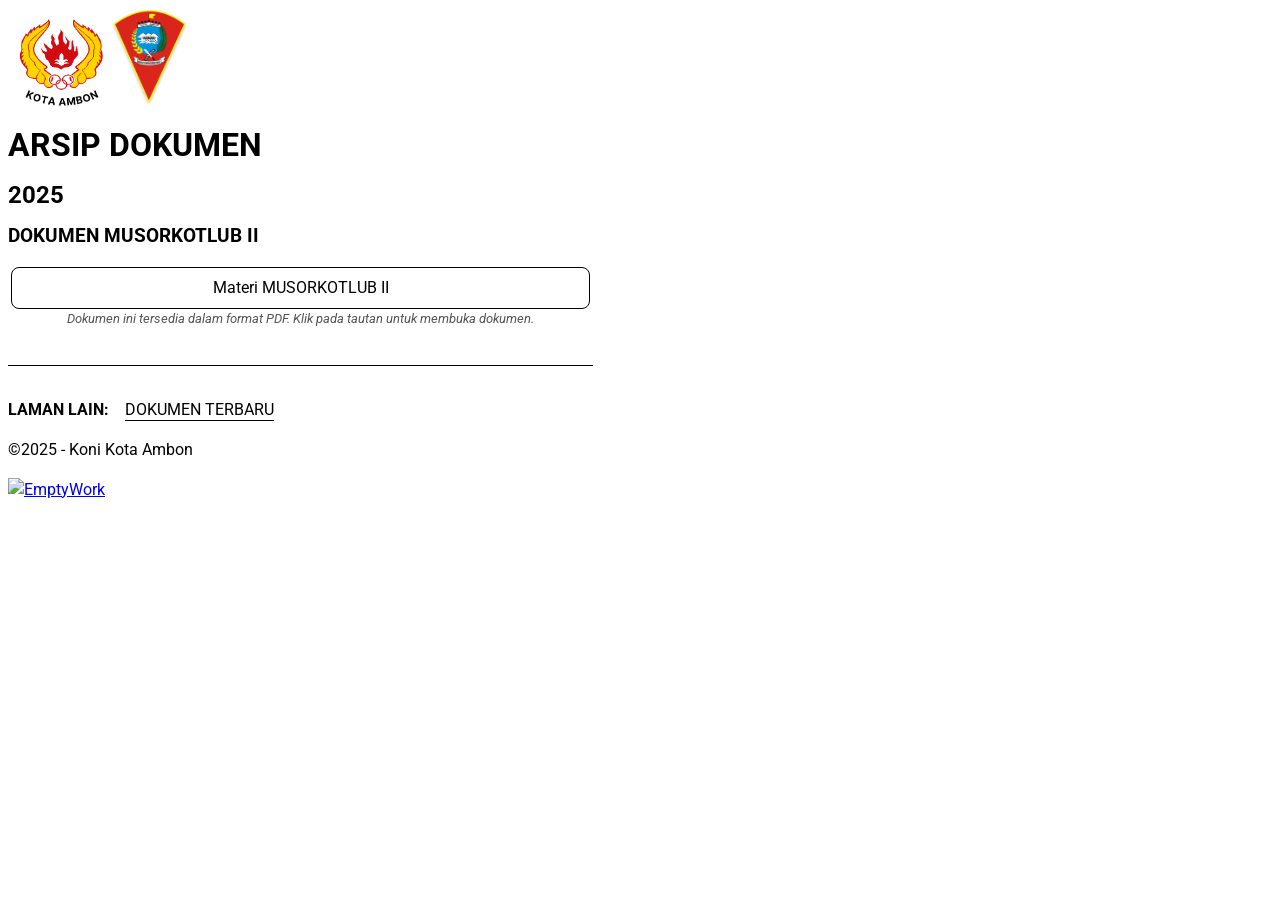
==== arsip.html @ b3c85236 "Refactor and Visual Update" ====
<!DOCTYPE html>
<html lang="en">

<head>
    <meta name="keywords" content="Koni Kota Ambon, MUSORKOTLUB Koni Kota Ambon">
    <meta name="description" content="Kegiatan Musyawarah Olahraga Kota Luar Biasa (MUSORKOTLUB) II Koni Kota Ambon ">
    <meta charset="UTF-8">
    <meta name="viewport" content="width=device-width, initial-scale=1.0">
    <title>Arsip Dokumen - Koni Kota Ambon</title>
    <link rel="preconnect" href="https://fonts.googleapis.com">
    <link rel="preconnect" href="https://fonts.gstatic.com" crossorigin>
    <link href="https://fonts.googleapis.com/css2?family=Roboto:ital,wght@0,100..900;1,100..900&display=swap"
        rel="stylesheet">
    <link rel="stylesheet" href="./assets/styles/style.css">
</head>

<body>
    <header>
        <img src="./assets/Logo Koni Ambon.png" alt="Koni Kota" width="100" height="100">
        <img src="./assets/Lambang AMBON.png" width="100" height="100" alt="Kota Ambon">
    </header>
    <main>
        <h1>Arsip Dokumen</h1>

        <h2>2025</h2>
        <h3>Dokumen MUSORKOTLUB II</h3>
        <ul class="documents">
            <li>
                <a href="./assets/documents/2025_MATERI_MUSORKOTLUB_II.pdf" target="_blank">Materi MUSORKOTLUB II</a>
                <small class="information-small">Dokumen ini tersedia dalam format PDF. Klik pada tautan untuk membuka
                    dokumen.</small>
            </li>
        </ul>
    </main>
    <footer>
        <ul>
            <li><a href="./index.html">Dokumen Terbaru</a></li>
        </ul>
        <p class="copyright">
            ©<time currentyear datetime="2025">2025</time> - Koni Kota Ambon
        </p>
        <p class="support">
            <a href="https://emptywork.my.id">
                <img src="https://raw.githubusercontent.com/EmptyWork/cpp-teaching/master/assets/active.svg"
                    alt="EmptyWork" width="126" height="33">
            </a>
        </p>
    </footer>
</body>

</html>
---- assets/styles/style.css ----
*,
*:is(::after, ::before) {
  box-sizing: border-box;
}

body {
  font-family: "Roboto", sans-serif;
  line-height: 1.5;
  width: min(65ch, calc(100vw - 2em));
}

h1,
h2,
h3,
h4,
h5,
h6 {
  text-transform: uppercase;
  line-height: 1;
}

.documents {
  list-style-type: none;
  padding-left: 0;
  display: grid;
  grid-template-columns: repeat(auto-fit, minmax(40ch, 1fr));

  li {
    text-align: center;
    padding: 0.2em;

    a {
      display: block;
      padding: 0.5em;
      border: 1px solid #000;
      border-radius: 0.5em;
      text-decoration: none;
      color: inherit;

      &:hover {
        background-color: #000;
        color: #fff;
      }
    }
  }
}

header {
  display: flex;

  img {
    width: auto;
    height: min(10em, auto);
  }
}

footer {
  margin-top: 2em;
  padding-top: 1em;
  border-top: 1px solid #000;

  ul {
    display: flex;
    gap: 1em;
    list-style-type: none;
    padding-left: 0;

    &::before {
      content: "Laman Lain: ";
      font-weight: bolder;
      text-transform: uppercase;
    }

    li:not(:last-child)::after {
      content: "|";
      margin-left: 1em;
    }

    a {
      color: inherit;
      text-transform: uppercase;
      text-underline-offset: 0.3em;
      transition: text-underline-offset ease-in-out 300ms;

      &:hover {
        text-underline-offset: 0.5em;
      }
    }
  }

  .support {
    display: flex;
    align-items: center;
    gap: 1em;
  }
}

.information-small {
  display: block;
  font-size: smaller;
  color: #555;
  font-style: italic;
}
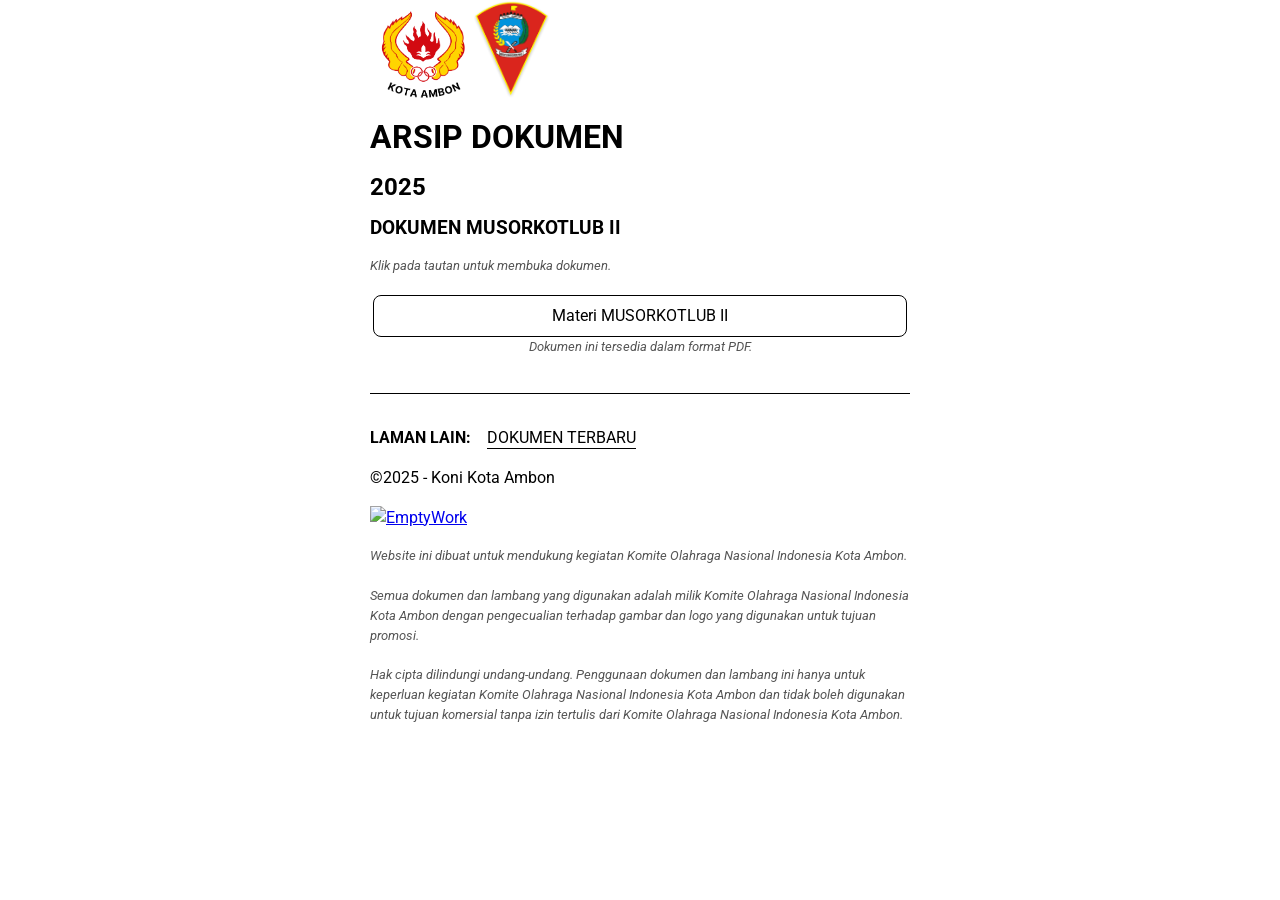
==== commit 31c62619: "More Visual Update" ====
--- a/arsip.html
+++ b/arsip.html
@@ -12,6 +12,7 @@
     <link href="https://fonts.googleapis.com/css2?family=Roboto:ital,wght@0,100..900;1,100..900&display=swap"
         rel="stylesheet">
     <link rel="stylesheet" href="./assets/styles/style.css">
+    <link rel="shortcut icon" href="./assets/Logo Koni Ambon.png" type="image/x-png">
 </head>
 
 <body>
@@ -24,11 +25,11 @@
 
         <h2>2025</h2>
         <h3>Dokumen MUSORKOTLUB II</h3>
+        <small class="information-small">Klik pada tautan untuk membuka dokumen.</small>
         <ul class="documents">
             <li>
                 <a href="./assets/documents/2025_MATERI_MUSORKOTLUB_II.pdf" target="_blank">Materi MUSORKOTLUB II</a>
-                <small class="information-small">Dokumen ini tersedia dalam format PDF. Klik pada tautan untuk membuka
-                    dokumen.</small>
+                <small class="information-small">Dokumen ini tersedia dalam format PDF.</small>
             </li>
         </ul>
     </main>
@@ -44,6 +45,17 @@
                 <img src="https://raw.githubusercontent.com/EmptyWork/cpp-teaching/master/assets/active.svg"
                     alt="EmptyWork" width="126" height="33">
             </a>
+
+        </p>
+        <p>
+            <small class="information-small">Website ini dibuat untuk mendukung kegiatan Komite Olahraga Nasional
+                Indonesia Kota Ambon. <br /> <br /> Semua dokumen dan lambang yang digunakan adalah milik Komite
+                Olahraga Nasional
+                Indonesia Kota Ambon dengan pengecualian terhadap gambar dan logo yang digunakan untuk tujuan promosi. <br /> <br /> Hak cipta dilindungi undang-undang. Penggunaan dokumen dan lambang
+                ini hanya untuk
+                keperluan kegiatan Komite Olahraga Nasional Indonesia Kota Ambon dan tidak boleh digunakan untuk tujuan
+                komersial tanpa izin tertulis dari Komite Olahraga Nasional Indonesia Kota Ambon.
+            </small>
         </p>
     </footer>
 </body>
--- a/assets/styles/style.css
+++ b/assets/styles/style.css
@@ -6,7 +6,9 @@
 body {
   font-family: "Roboto", sans-serif;
   line-height: 1.5;
-  width: min(65ch, calc(100vw - 2em));
+  width: calc(100% - 2em);
+  max-width: 60ch;
+  margin: 0 auto;
 }
 
 h1,
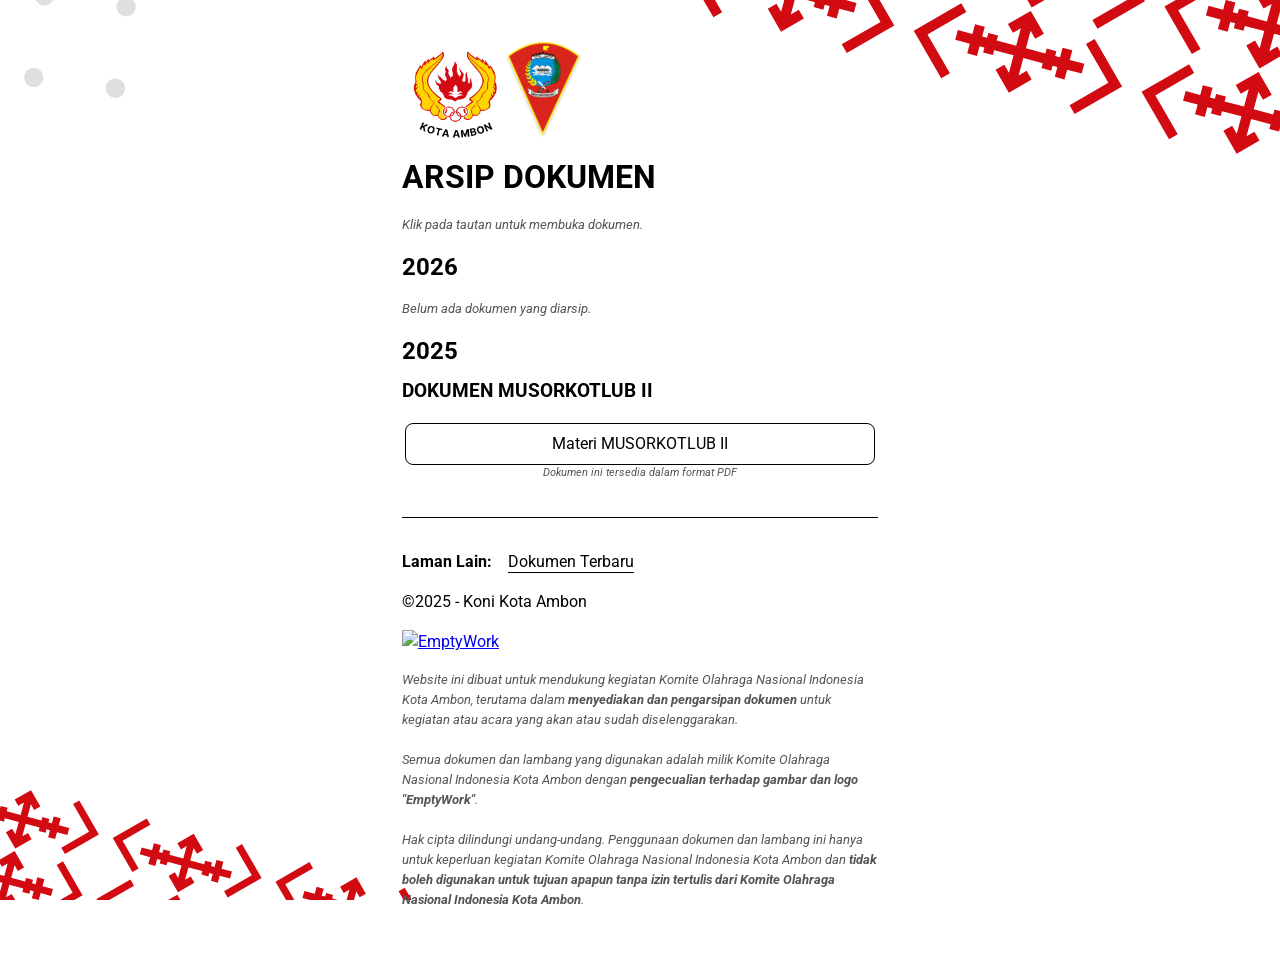
==== commit 3c0f62d4: "Add Decorations and Visual Update" ====
--- a/arsip.html
+++ b/arsip.html
@@ -16,48 +16,61 @@
 </head>
 
 <body>
-    <header>
-        <img src="./assets/Logo Koni Ambon.png" alt="Koni Kota" width="100" height="100">
-        <img src="./assets/Lambang AMBON.png" width="100" height="100" alt="Kota Ambon">
-    </header>
-    <main>
-        <h1>Arsip Dokumen</h1>
+    <div class="decorations">
+        <img class="top-right" src="./assets/svg/shields.svg" alt="Shields" width="" height="">
+        <img class="bottom-left" src="./assets/svg/shields.svg" alt="Shields" width="" height="">
+        <img class="top-left" src="./assets/svg/dots.svg" alt="Shields" width="" height="">
+    </div>
+    <div class="main">
+        <header>
+            <img src="./assets/Logo Koni Ambon.png" alt="Koni Kota" width="100" height="100">
+            <img src="./assets/Lambang AMBON.png" width="100" height="100" alt="Kota Ambon">
+        </header>
+        <main>
+            <h1>Arsip Dokumen</h1>
+            <small class="information">Klik pada tautan untuk membuka dokumen.</small>
+            <h2>2026</h2>
+            <small class="information">Belum ada dokumen yang diarsip.</small>
+            <h2>2025</h2>
+            <h3>Dokumen MUSORKOTLUB II</h3>
+            <ol class="documents">
+                <li>
+                    <a href="./assets/documents/2025_MATERI_MUSORKOTLUB_II.pdf" target="_blank">Materi MUSORKOTLUB
+                        II</a>
+                    <small class="information">Dokumen ini tersedia dalam format PDF</small>
+                </li>
+            </ol>
+        </main>
+        <footer>
+            <ul>
+                <li><a href="./index.html">Dokumen Terbaru</a></li>
+            </ul>
+            <p class="copyright">
+                ©<time currentyear datetime="2025">2025</time> - Koni Kota Ambon
+            </p>
+            <p class="support">
+                <a href="https://emptywork.my.id">
+                    <img src="https://raw.githubusercontent.com/EmptyWork/cpp-teaching/master/assets/active.svg"
+                        alt="EmptyWork" width="126" height="33">
+                </a>
 
-        <h2>2025</h2>
-        <h3>Dokumen MUSORKOTLUB II</h3>
-        <small class="information-small">Klik pada tautan untuk membuka dokumen.</small>
-        <ul class="documents">
-            <li>
-                <a href="./assets/documents/2025_MATERI_MUSORKOTLUB_II.pdf" target="_blank">Materi MUSORKOTLUB II</a>
-                <small class="information-small">Dokumen ini tersedia dalam format PDF.</small>
-            </li>
-        </ul>
-    </main>
-    <footer>
-        <ul>
-            <li><a href="./index.html">Dokumen Terbaru</a></li>
-        </ul>
-        <p class="copyright">
-            ©<time currentyear datetime="2025">2025</time> - Koni Kota Ambon
-        </p>
-        <p class="support">
-            <a href="https://emptywork.my.id">
-                <img src="https://raw.githubusercontent.com/EmptyWork/cpp-teaching/master/assets/active.svg"
-                    alt="EmptyWork" width="126" height="33">
-            </a>
-
-        </p>
-        <p>
-            <small class="information-small">Website ini dibuat untuk mendukung kegiatan Komite Olahraga Nasional
-                Indonesia Kota Ambon. <br /> <br /> Semua dokumen dan lambang yang digunakan adalah milik Komite
-                Olahraga Nasional
-                Indonesia Kota Ambon dengan pengecualian terhadap gambar dan logo yang digunakan untuk tujuan promosi. <br /> <br /> Hak cipta dilindungi undang-undang. Penggunaan dokumen dan lambang
-                ini hanya untuk
-                keperluan kegiatan Komite Olahraga Nasional Indonesia Kota Ambon dan tidak boleh digunakan untuk tujuan
-                komersial tanpa izin tertulis dari Komite Olahraga Nasional Indonesia Kota Ambon.
-            </small>
-        </p>
-    </footer>
+            </p>
+            <p>
+                <small class="information">Website ini dibuat untuk mendukung kegiatan Komite Olahraga Nasional
+                    Indonesia Kota Ambon, terutama dalam <b>menyediakan dan pengarsipan dokumen</b> untuk kegiatan atau
+                    acara yang akan atau sudah diselenggarakan. <br /> <br /> Semua dokumen dan lambang yang digunakan
+                    adalah milik Komite
+                    Olahraga Nasional
+                    Indonesia Kota Ambon dengan <b>pengecualian terhadap gambar dan logo "EmptyWork"</b>.
+                    <br /> <br /> Hak cipta dilindungi undang-undang. Penggunaan dokumen dan lambang
+                    ini hanya untuk
+                    keperluan kegiatan Komite Olahraga Nasional Indonesia Kota Ambon dan <b>tidak boleh digunakan untuk
+                        tujuan
+                        apapun tanpa izin tertulis dari Komite Olahraga Nasional Indonesia Kota Ambon</b>.
+                </small>
+            </p>
+        </footer>
+    </div>
 </body>
 
 </html>
--- a/assets/styles/style.css
+++ b/assets/styles/style.css
@@ -6,9 +6,6 @@
 body {
   font-family: "Roboto", sans-serif;
   line-height: 1.5;
-  width: calc(100% - 2em);
-  max-width: 60ch;
-  margin: 0 auto;
 }
 
 h1,
@@ -17,19 +14,24 @@
 h4,
 h5,
 h6 {
+  line-height: 1;
   text-transform: uppercase;
-  line-height: 1;
 }
 
 .documents {
   list-style-type: none;
   padding-left: 0;
-  display: grid;
-  grid-template-columns: repeat(auto-fit, minmax(40ch, 1fr));
+  display: flex;
+  flex-wrap: wrap;
 
   li {
+    flex: 1 0 calc(30ch - 2.5em);
     text-align: center;
     padding: 0.2em;
+
+    & > a + small {
+      font-size: 0.7rem;
+    }
 
     a {
       display: block;
@@ -70,17 +72,17 @@
     &::before {
       content: "Laman Lain: ";
       font-weight: bolder;
-      text-transform: uppercase;
     }
 
-    li:not(:last-child)::after {
-      content: "|";
-      margin-left: 1em;
+    li {
+      &:not(:last-child)::after {
+        content: "|";
+        margin-left: 1em;
+      }
     }
 
     a {
       color: inherit;
-      text-transform: uppercase;
       text-underline-offset: 0.3em;
       transition: text-underline-offset ease-in-out 300ms;
 
@@ -97,9 +99,55 @@
   }
 }
 
-.information-small {
-  display: block;
-  font-size: smaller;
-  color: #555;
-  font-style: italic;
+small {
+  &.information {
+    display: block;
+    font-size: smaller;
+    color: #555;
+    font-style: italic;
+  }
 }
+
+.decorations {
+  position: fixed;
+  top: 0;
+  left: 0;
+  width: 100%;
+  height: 100%;
+  pointer-events: none;
+  overflow: hidden;
+  z-index: -1;
+
+  .top-right {
+    position: fixed;
+    top: 0;
+    right: 0;
+    width: min(70vw, 70vh);
+    height: auto;
+  }
+
+  .top-left {
+    position: fixed;
+    top: 0;
+    left: 0;
+    width: min(20vw, 20vh);
+    height: auto;
+  }
+
+  .bottom-left {
+    position: absolute;
+    bottom: 0;
+    left: 0;
+    width: min(50vw, 50vh);
+    height: auto;
+    transform: rotate(180deg);
+  }
+}
+
+.main {
+  /* background-color: #fff; */
+  width: calc(100% - 2em);
+  padding: 2em;
+  max-width: 60ch;
+  margin: 0 auto;
+}
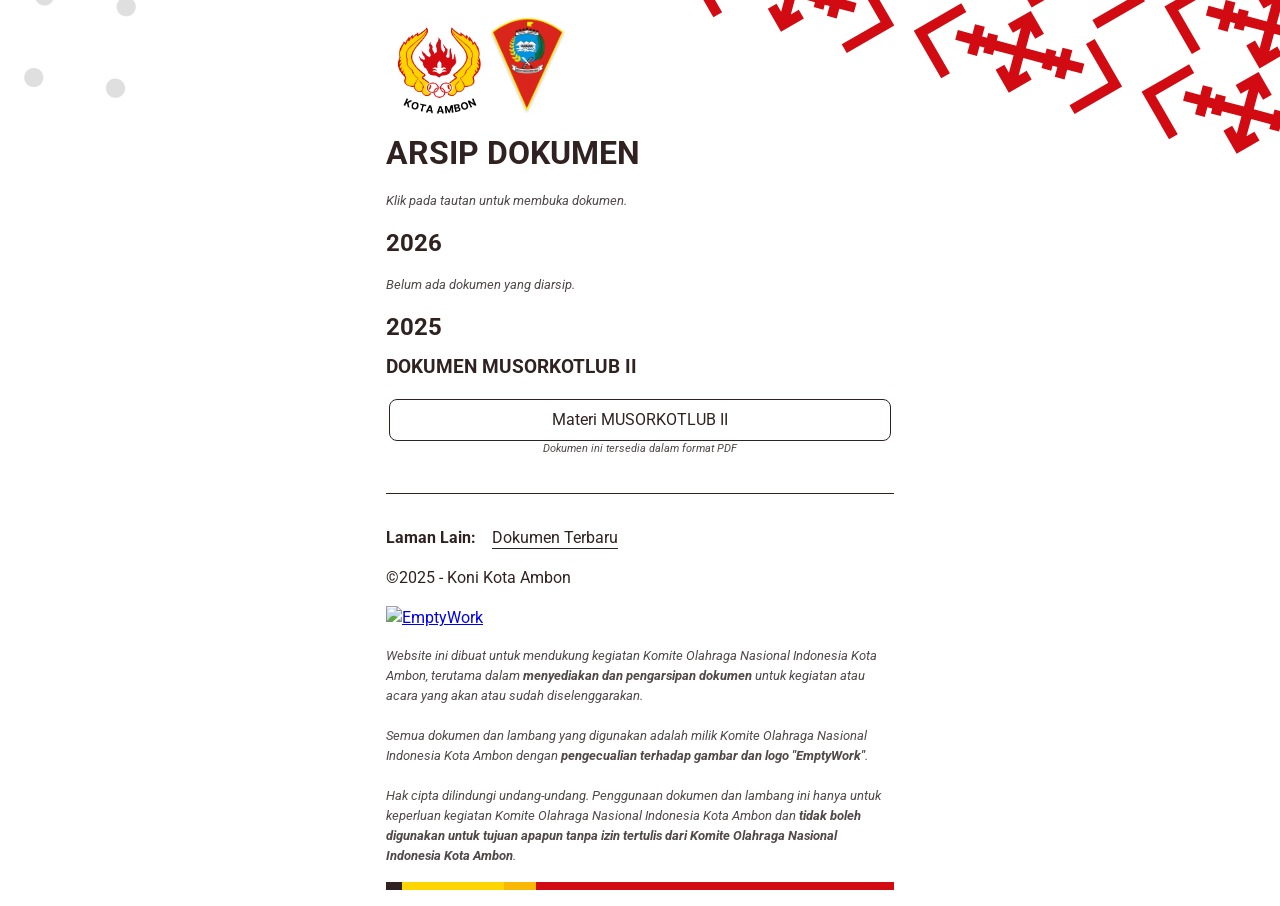
==== commit 4a6cd75c: "Bottom Line Decoration" ====
--- a/arsip.html
+++ b/arsip.html
@@ -18,8 +18,7 @@
 <body>
     <div class="decorations">
         <img class="top-right" src="./assets/svg/shields.svg" alt="Shields" width="" height="">
-        <img class="bottom-left" src="./assets/svg/shields.svg" alt="Shields" width="" height="">
-        <img class="top-left" src="./assets/svg/dots.svg" alt="Shields" width="" height="">
+        <img class="top-left" src="./assets/svg/dots.svg" alt="Dots" width="" height="">
     </div>
     <div class="main">
         <header>
@@ -70,6 +69,7 @@
                 </small>
             </p>
         </footer>
+        <div class="line-bottom"></div>
     </div>
 </body>
 
--- a/assets/styles/style.css
+++ b/assets/styles/style.css
@@ -6,6 +6,10 @@
 body {
   font-family: "Roboto", sans-serif;
   line-height: 1.5;
+  margin: 0;
+  padding: 0;
+  color: #312222;
+  min-height: 100%;
 }
 
 h1,
@@ -36,13 +40,13 @@
     a {
       display: block;
       padding: 0.5em;
-      border: 1px solid #000;
+      border: 1px solid #312222;
       border-radius: 0.5em;
       text-decoration: none;
       color: inherit;
 
       &:hover {
-        background-color: #000;
+        background-color: #312222;
         color: #fff;
       }
     }
@@ -61,7 +65,7 @@
 footer {
   margin-top: 2em;
   padding-top: 1em;
-  border-top: 1px solid #000;
+  border-top: 1px solid #312222;
 
   ul {
     display: flex;
@@ -103,17 +107,17 @@
   &.information {
     display: block;
     font-size: smaller;
-    color: #555;
+    color: #514949;
     font-style: italic;
   }
 }
 
 .decorations {
-  position: fixed;
+  position: absolute;
   top: 0;
+  right: 0;
+  bottom: 0;
   left: 0;
-  width: 100%;
-  height: 100%;
   pointer-events: none;
   overflow: hidden;
   z-index: -1;
@@ -133,21 +137,27 @@
     width: min(20vw, 20vh);
     height: auto;
   }
-
-  .bottom-left {
-    position: absolute;
-    bottom: 0;
-    left: 0;
-    width: min(50vw, 50vh);
-    height: auto;
-    transform: rotate(180deg);
-  }
 }
 
 .main {
-  /* background-color: #fff; */
-  width: calc(100% - 2em);
-  padding: 2em;
+  width: 100%;
+  padding: 1em;
   max-width: 60ch;
   margin: 0 auto;
 }
+
+.line-bottom {
+  width: 100%;
+  height:0.5em;
+  background-color: #d20a11;
+
+  &::after {
+    content: "";
+    display: block;
+    width: 20%;
+    height: 100%;
+    background-color: #ffd500;
+    border-right: 2em solid #f8b803;
+    border-left: 1em solid #312222;
+  }
+}
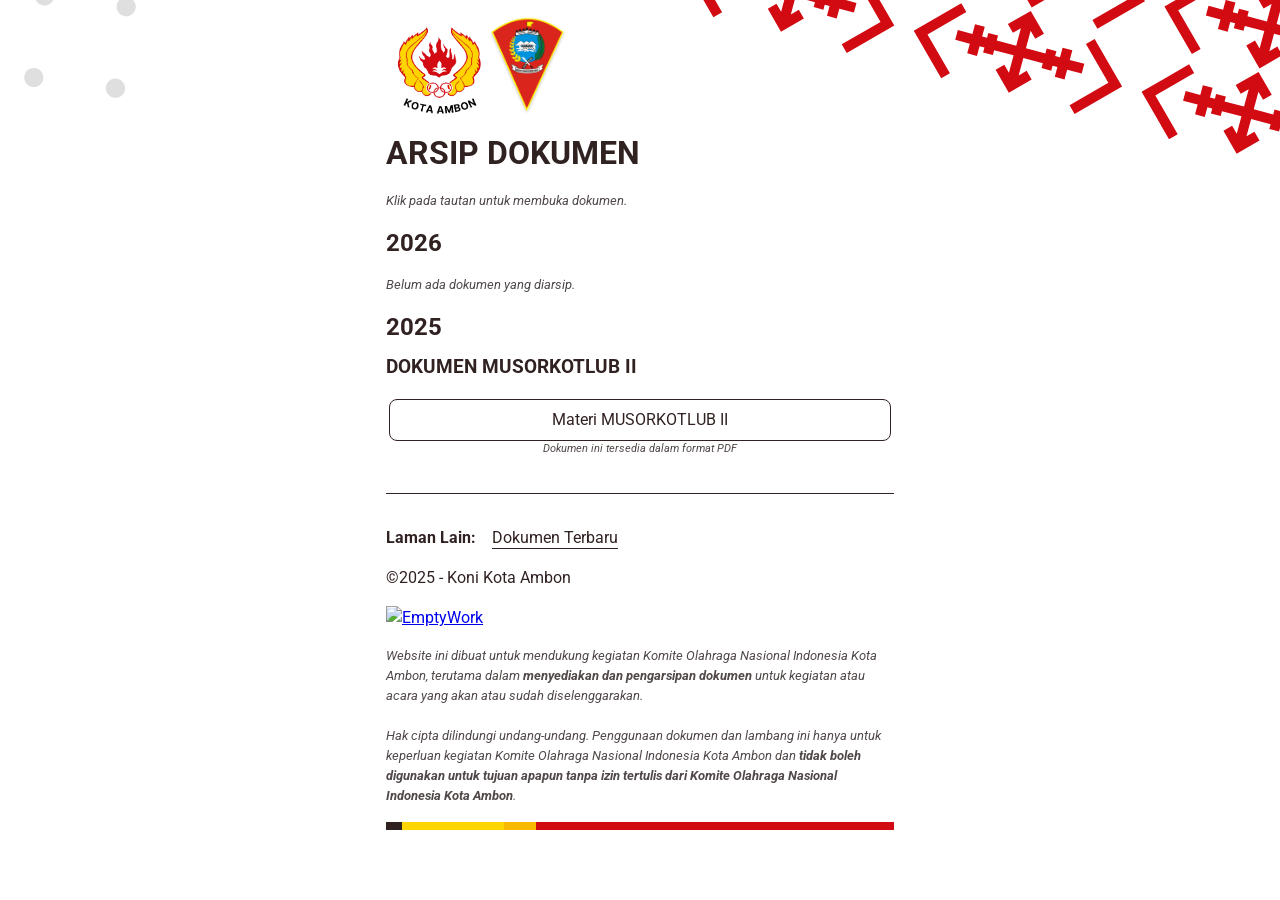
==== commit 10b0a60e: "Remove Disclaimer" ====
--- a/arsip.html
+++ b/arsip.html
@@ -57,10 +57,7 @@
             <p>
                 <small class="information">Website ini dibuat untuk mendukung kegiatan Komite Olahraga Nasional
                     Indonesia Kota Ambon, terutama dalam <b>menyediakan dan pengarsipan dokumen</b> untuk kegiatan atau
-                    acara yang akan atau sudah diselenggarakan. <br /> <br /> Semua dokumen dan lambang yang digunakan
-                    adalah milik Komite
-                    Olahraga Nasional
-                    Indonesia Kota Ambon dengan <b>pengecualian terhadap gambar dan logo "EmptyWork"</b>.
+                    acara yang akan atau sudah diselenggarakan.
                     <br /> <br /> Hak cipta dilindungi undang-undang. Penggunaan dokumen dan lambang
                     ini hanya untuk
                     keperluan kegiatan Komite Olahraga Nasional Indonesia Kota Ambon dan <b>tidak boleh digunakan untuk
